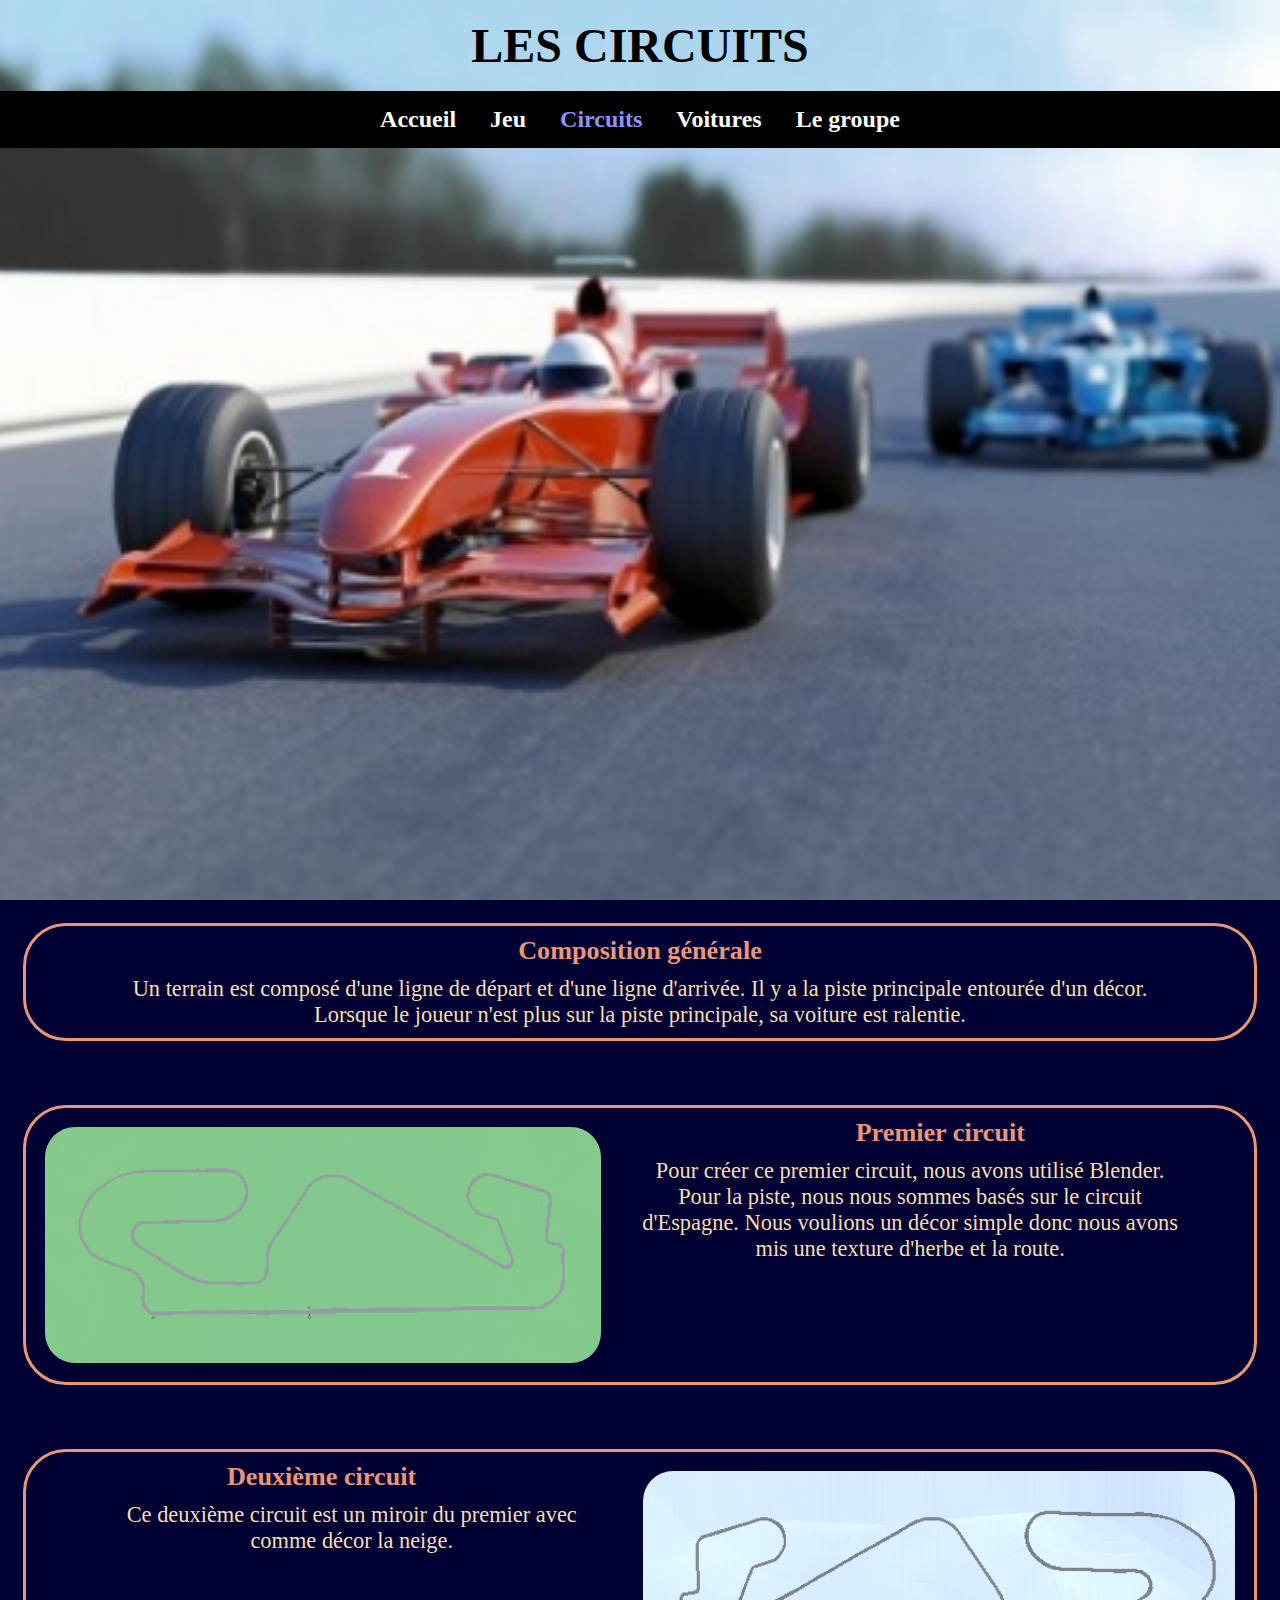
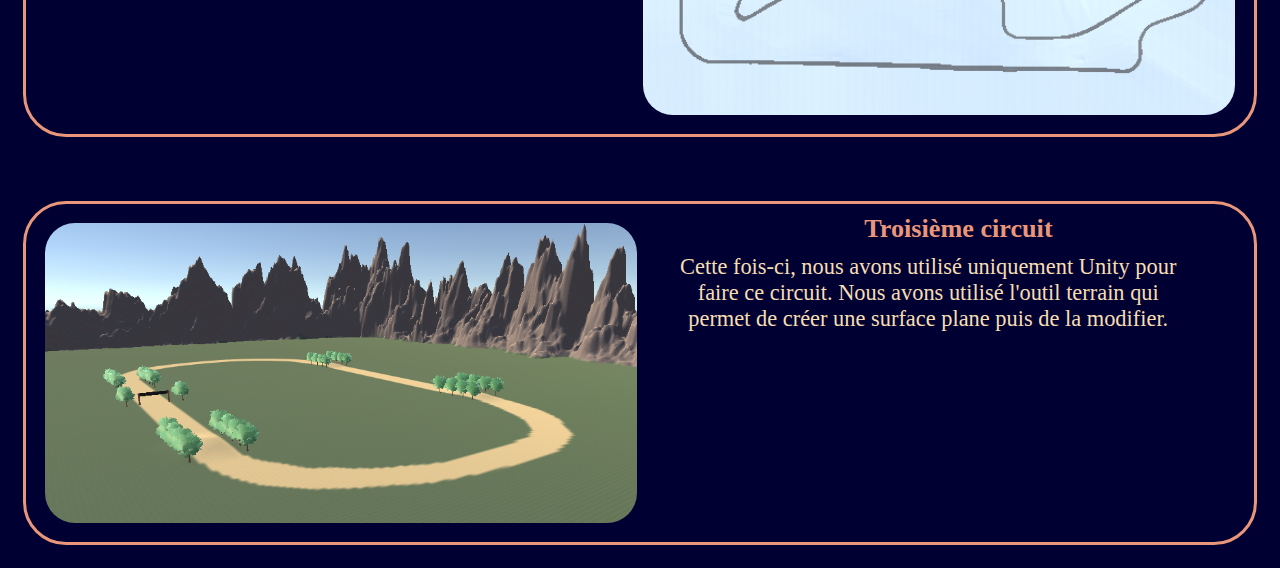
==== circuits.html @ f03df991 "soutenance 2" ====
<!DOCTYPE html>
<html lang="fr">
  <head>
    <title>Les circuits</title>
    <meta charset="utf-8" />
    <link rel="stylesheet" href="style.css" />
  </head>

  <body>
    <header>
      <h1 class="titre">LES CIRCUITS</h1>
      <div id = "navbar">
        <a class="navig" href="index.html">Accueil</a>
        <a class="navig" href="lejeu.html">Jeu</a>
        <a class="navig" id="actuel" href="circuits.html">Circuits</a>
        <a class="navig" href="voitures.html">Voitures</a>
        <a class="navig" href="groupe.html">Le groupe</a>
      </div>
    </header>

    <div class="block">
      <h3>Composition générale</h3>
      <p>
        Un terrain est composé d'une ligne de départ et d'une ligne
        d'arrivée. Il y a la piste principale entourée d'un décor. Lorsque
        le joueur n'est plus sur la piste principale, sa voiture est
        ralentie.
      </p>
    </div>

    <br/>

    <div class="block">
      <img class="image_left" id="map1" src="images/map/map1.PNG">
      <h3>Premier circuit</h3>
      <p>
        Pour créer ce premier circuit, nous avons utilisé Blender. Pour la
        piste, nous nous sommes basés sur le circuit d'Espagne. Nous voulions un
        décor simple donc nous avons mis une texture d'herbe et la route.
      </p>
    </div>

    <br/>

    <div class="block">
      <img class="image_right" id="map2" src="images/map/map2.PNG">
      <h3>Deuxième circuit</h3>
      <p>
        Ce deuxième circuit est un miroir du premier avec comme décor la neige.
      </p>
    </div>

    <br/>

    <div class="block">
      <img class="image_left" id="map3" src="images/map/map3.PNG">
      <h3>Troisième circuit</h3>
      <p>
        Cette fois-ci, nous avons utilisé uniquement Unity pour faire ce
        circuit. Nous avons utilisé l'outil terrain qui permet de créer une
        surface plane puis de la modifier.
      </p>
    </div>

  </body>
  <script src="script.js"></script>
</html>
---- style.css ----
body{
  font-family: "Verdana";
  margin:0;
  padding:0;
  width: 100%;
  background-color: rgb(0,0,50);
  background-size: cover;
}

header{
  width:100%;
  height: 100vh; /*vh = hauteur d'écran */
  background: url("images/background/backHeader.jpg") no-repeat 50% 50%;
  background-size: cover;
  text-align: center;
}

#navbar {
  overflow: hidden;
  padding: 0;
  margin: 0;
  width:100%;
  background-color: black;
}

#navbar a {
  text-align: center;
  padding: 15px;
  display: inline-block;
}

#navbar >.navig{
  text-decoration: none;
  color: white;
  font-size: 150%;
  font-weight: bold;
}


#navbar >.navig:hover{
  text-decoration: none;
  font-weight:bold;
  /* color: rgb(177,214,240); */
  color: rgb(145,145,255);
}

#navbar >#actuel{
  /* color: rgb(177,214,240); */
  color: rgb(145,145,255);
}


.content {
  padding: 16px;
}

.sticky {
  position: fixed;
  top: 0;
  width: 100%;
}

.sticky + .content {
  padding-top: 60px;
}

h1{
  font-weight: bold;
  margin: 0;
  text-align: center;
  padding: 2vh;
}

.titre{
  font-size: 300%;
}

.categorie{
  color: rgb(145,145,255);
  font-size: 250%;
}

.block{
  display:flow-root;
  margin: 4vh;
  outline-offset: 10px;
  border-radius: 30px;
  text-align: center;
  font-size: 1.4rem;
  outline: solid darkSalmon;
}

#felix{
  outline: solid  gold;
}

h2{
  margin-left: auto;
  margin-right: auto;
  font-weight: bold;
  text-align: center;
  color: darkSalmon;
}

h3{
  margin-left: auto;
  margin-right: auto;
  margin-top: 0px;
  margin-bottom: 10px;
  font-weight: bold;
  text-align: center;
  color: darkSalmon;
}

p{
  margin: auto;
  width:90%;
  color: wheat;
  text-align: center;
}

.lien{
  text-decoration: none;
  color: darkSalmon;
}

.lien:hover{
  text-decoration: none;
  font-weight:bold;
}


.image_left{
  float: left;
  margin: 1vh;
  margin-right: 4vh;
  border-radius: 30px;

}

.image_right{
  float: right;
  margin: 1vh;
  margin-left: 4vh;
  border-radius: 30px;
}

#car1{
  width:25%;
}
#car2{
  width:30%;
}
#photoID{
  width:25%;
}
#map1{
  width:46%;
}
#map2{
  width:49%;
}
#map3{
  width:49%;
}
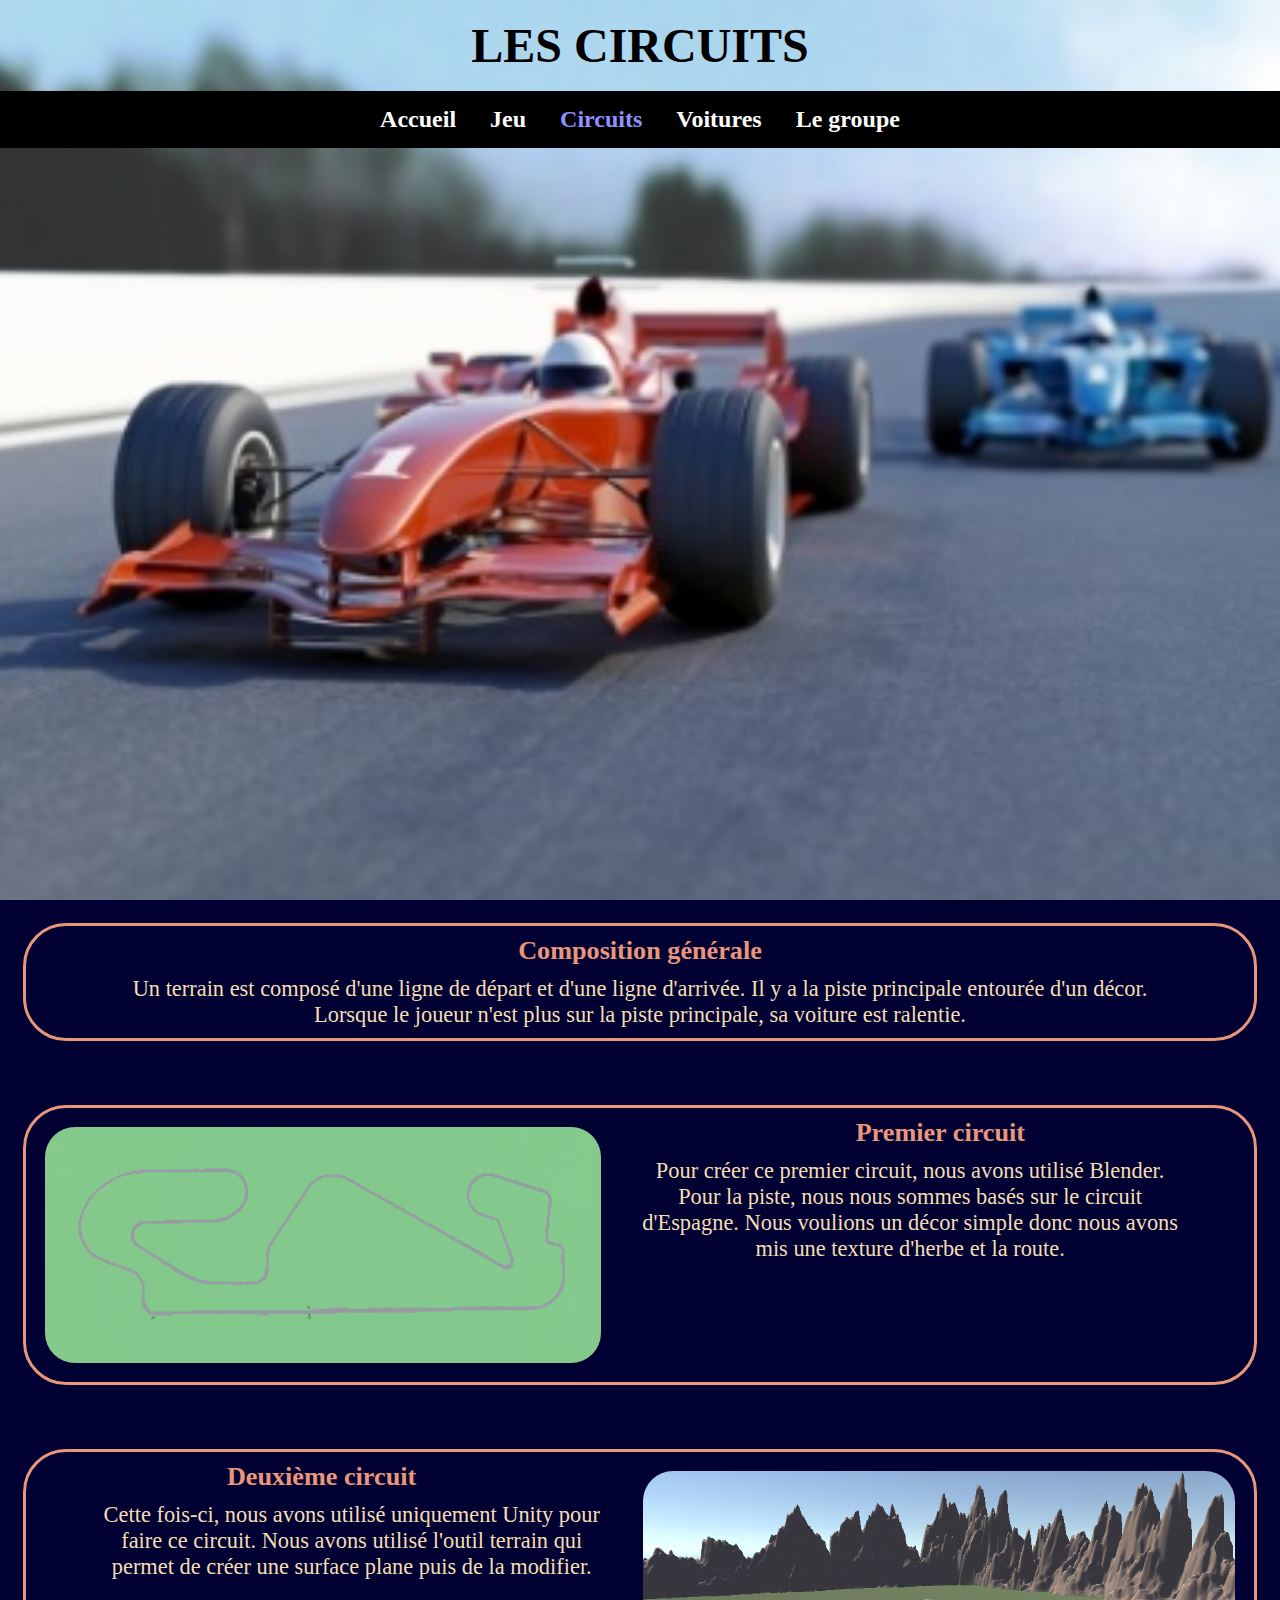
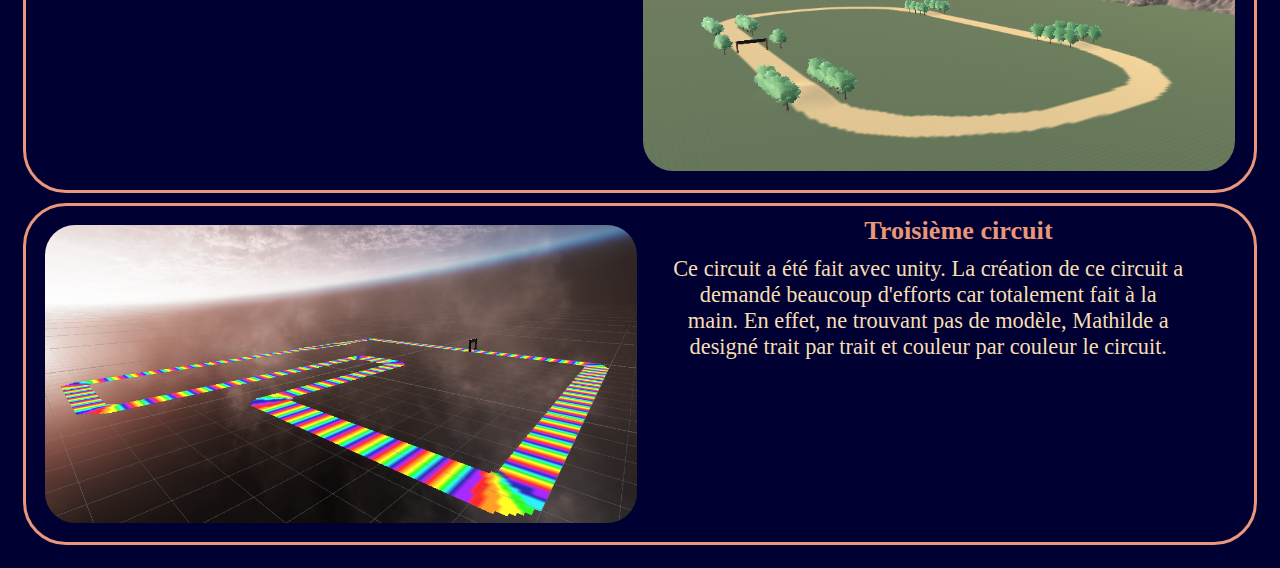
==== commit a225ab50: "add some more details for road and car AND add flash and map3" ====
--- a/circuits.html
+++ b/circuits.html
@@ -40,21 +40,12 @@
       </p>
     </div>
 
-    <br/>
-
-    <div class="block">
-      <img class="image_right" id="map2" src="images/map/map2.PNG">
-      <h3>Deuxième circuit</h3>
-      <p>
-        Ce deuxième circuit est un miroir du premier avec comme décor la neige.
-      </p>
-    </div>
 
     <br/>
 
     <div class="block">
-      <img class="image_left" id="map3" src="images/map/map3.PNG">
-      <h3>Troisième circuit</h3>
+      <img class="image_right" id="map2" src="images/map/map3.PNG">
+      <h3>Deuxième circuit</h3>
       <p>
         Cette fois-ci, nous avons utilisé uniquement Unity pour faire ce
         circuit. Nous avons utilisé l'outil terrain qui permet de créer une
@@ -62,6 +53,17 @@
       </p>
     </div>
 
+    <div class = "block">
+      <img class = "image_left" id = "map3" src = "images/map/map4.png">
+      <h3>Troisième circuit</h3>
+      <p>
+        Ce circuit a été fait avec unity. La création de ce circuit a demandé
+        beaucoup d'efforts car totalement fait à la main. En effet, ne trouvant
+        pas de modèle, Mathilde a designé trait par trait et couleur par couleur
+        le circuit.
+      </p>
+    </div>
+    
   </body>
   <script src="script.js"></script>
 </html>
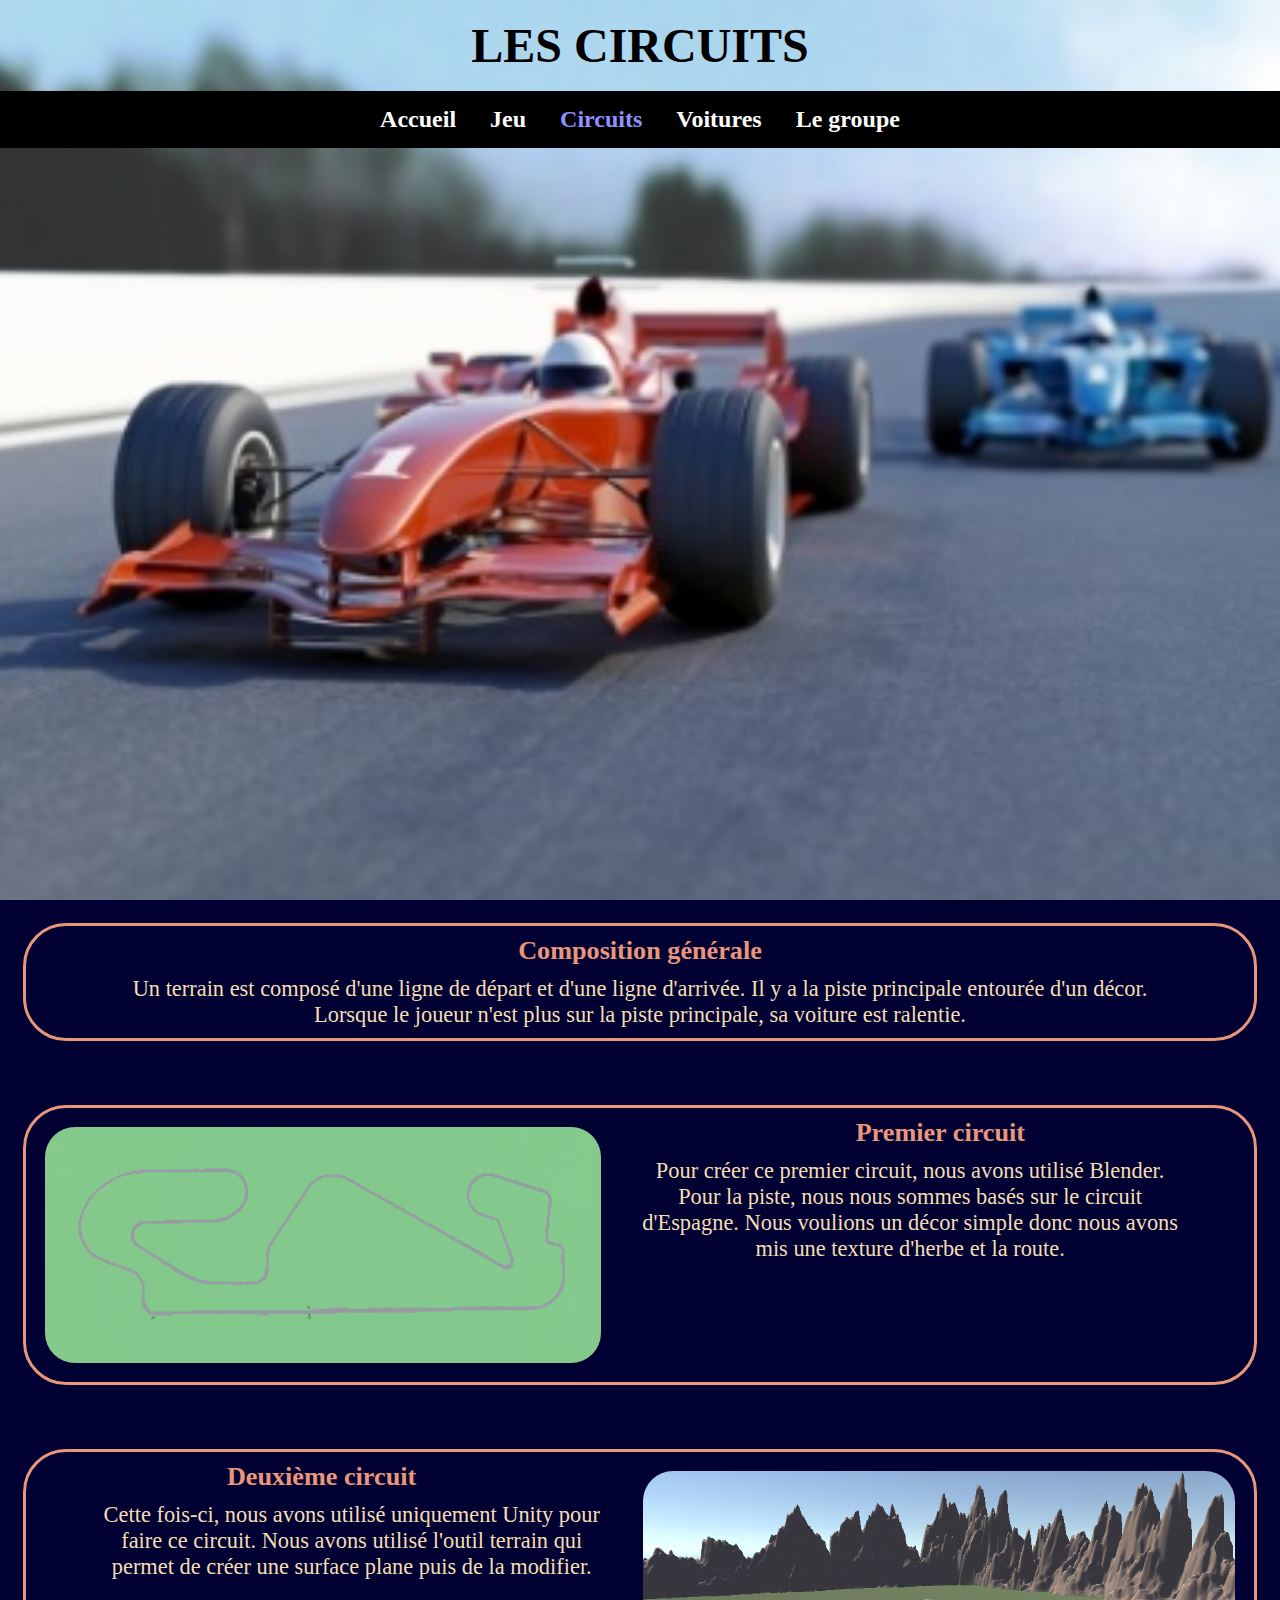
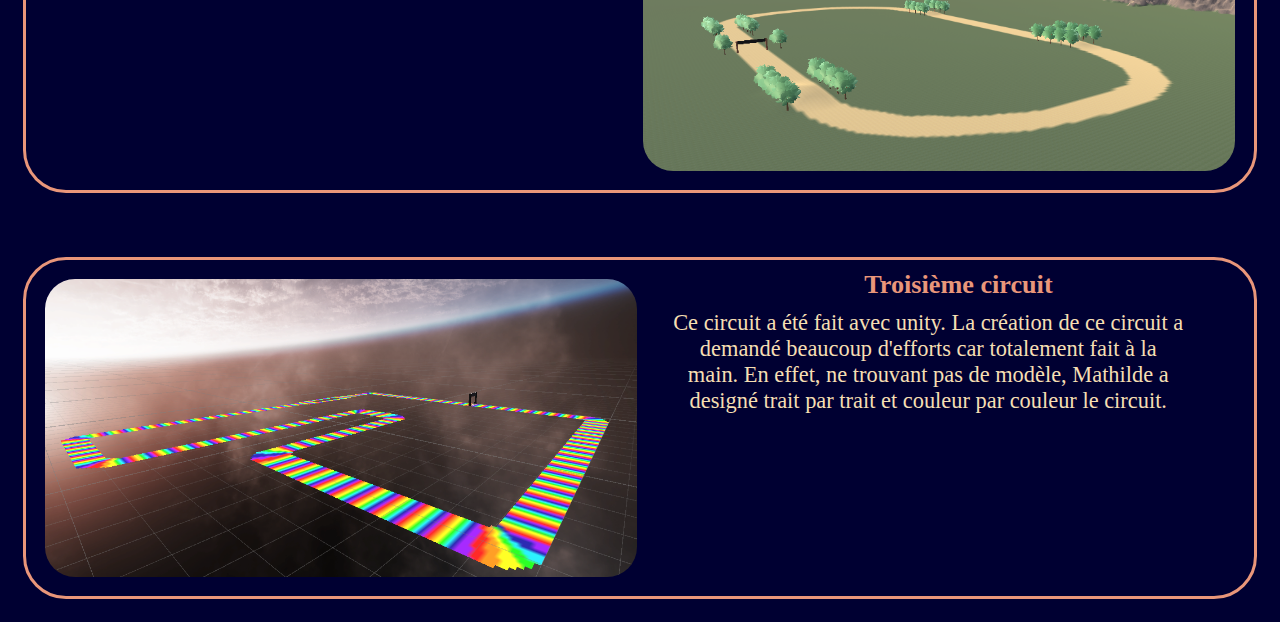
==== commit d2f3e951: "modifs site" ====
--- a/circuits.html
+++ b/circuits.html
@@ -53,6 +53,8 @@
       </p>
     </div>
 
+    <br/>
+
     <div class = "block">
       <img class = "image_left" id = "map3" src = "images/map/map4.png">
       <h3>Troisième circuit</h3>
@@ -63,7 +65,7 @@
         le circuit.
       </p>
     </div>
-    
+
   </body>
   <script src="script.js"></script>
 </html>
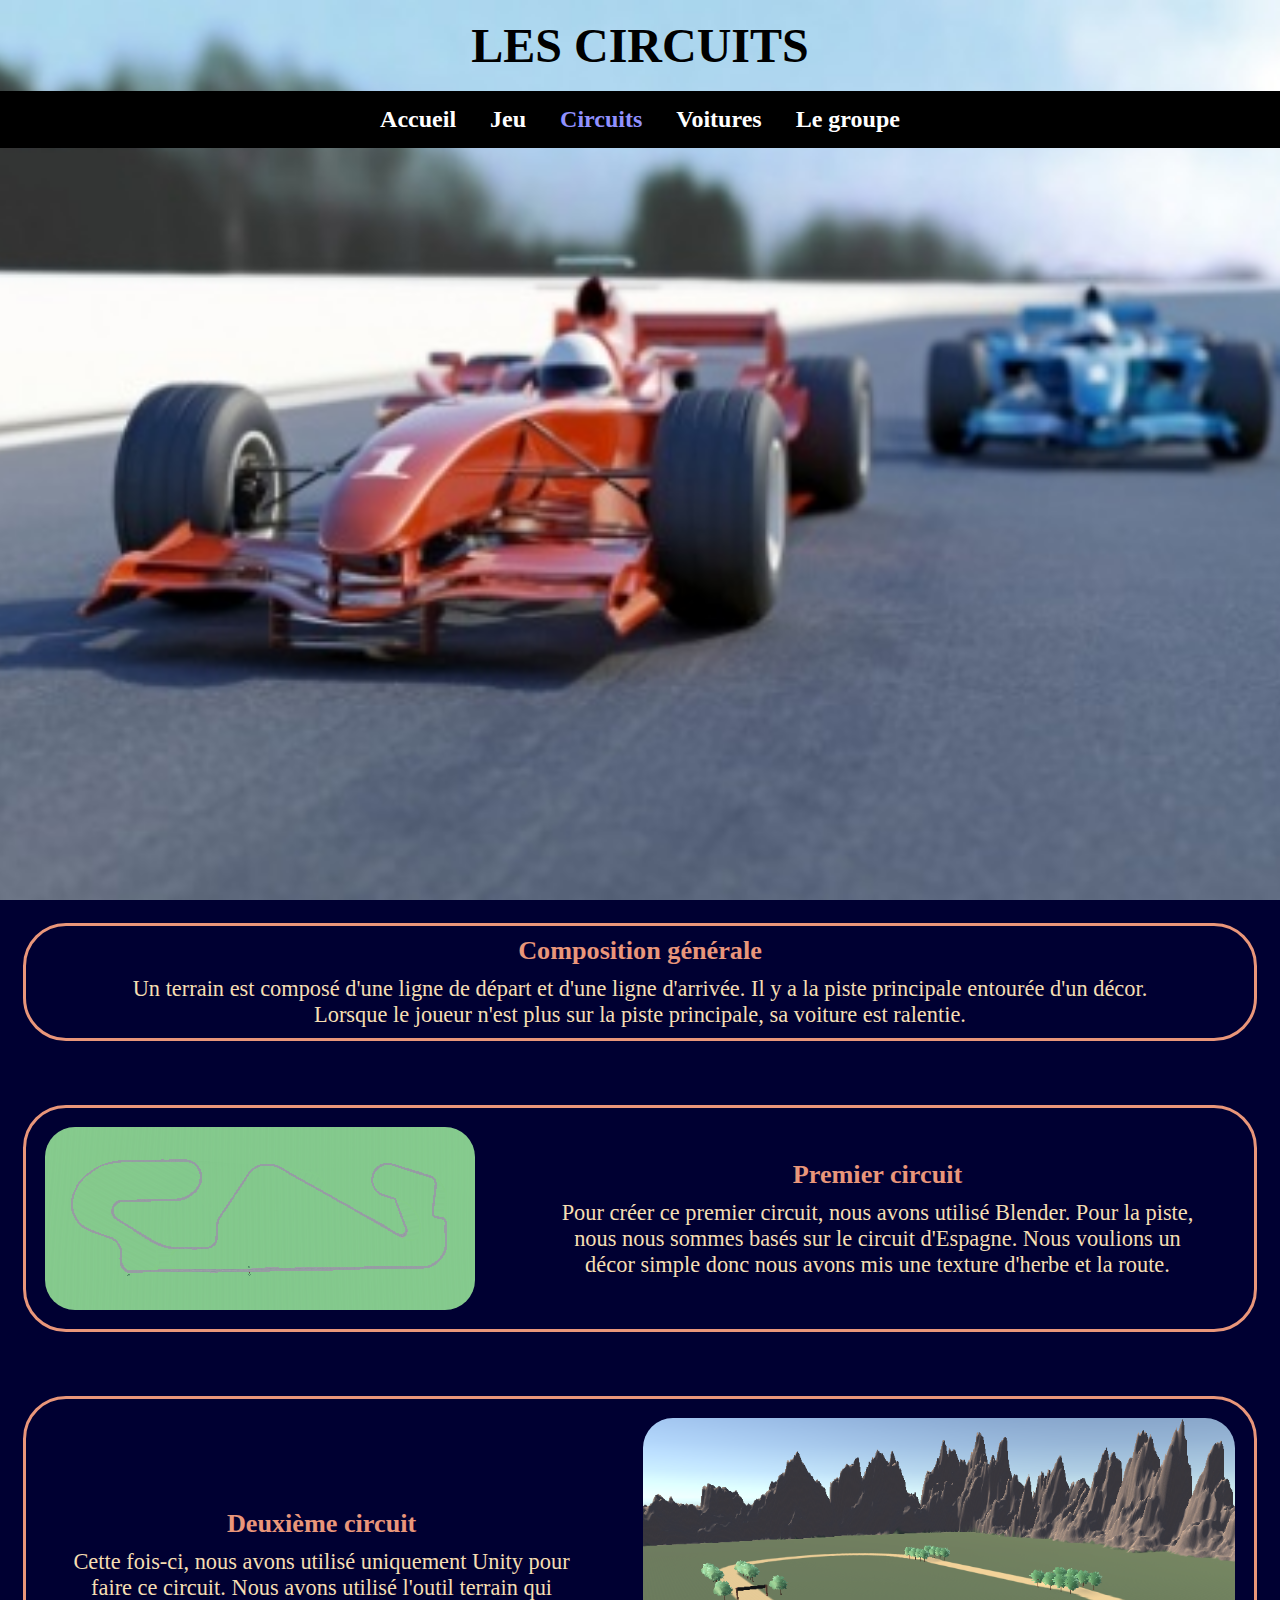
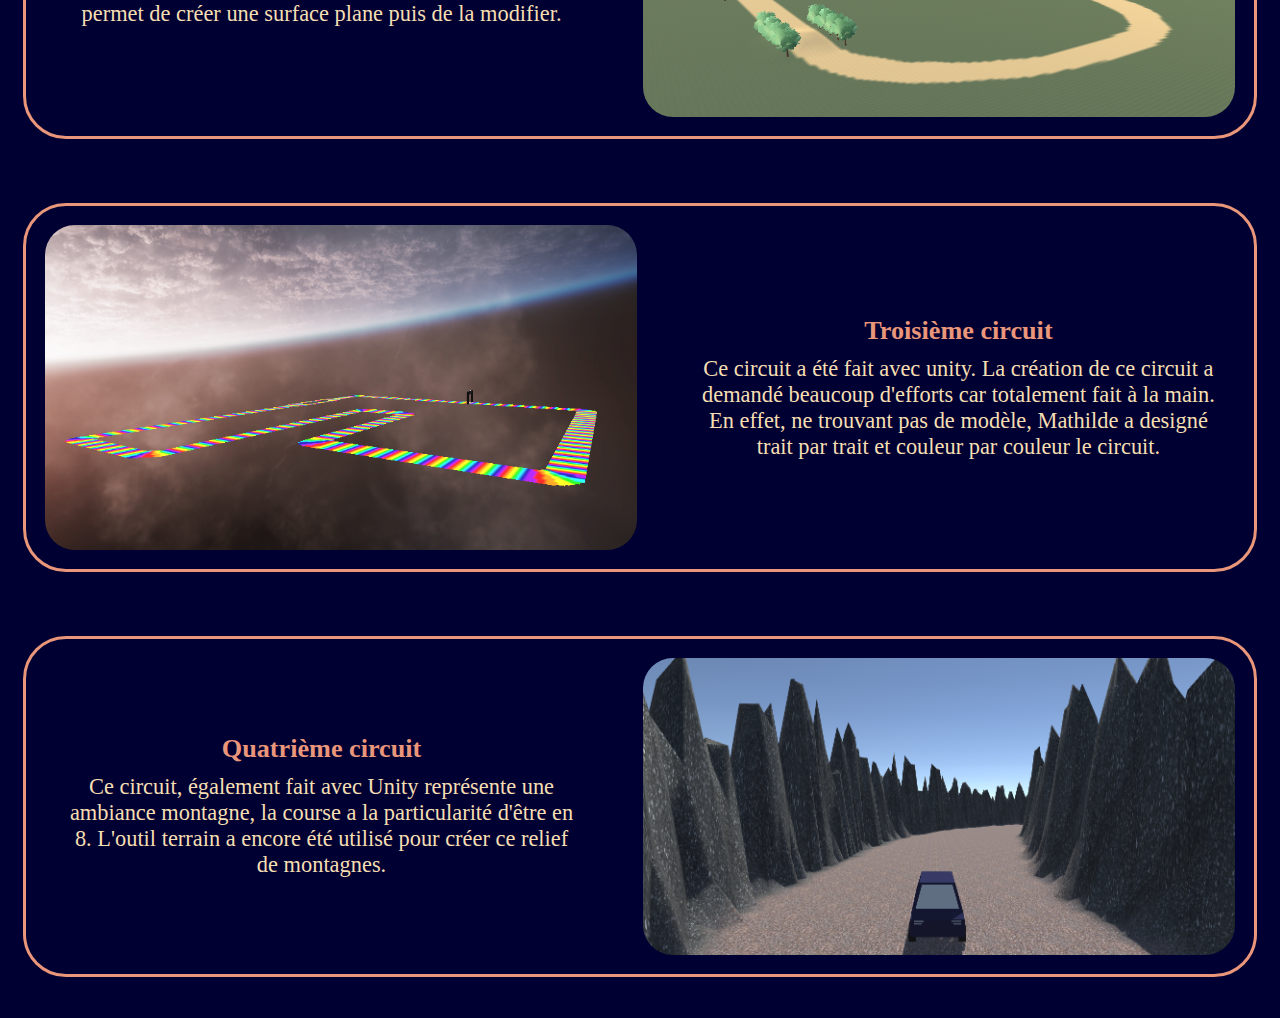
==== commit 820ff266: "a lot of changes" ====
--- a/circuits.html
+++ b/circuits.html
@@ -19,52 +19,76 @@
     </header>
 
     <div class="block">
-      <h3>Composition générale</h3>
-      <p>
-        Un terrain est composé d'une ligne de départ et d'une ligne
-        d'arrivée. Il y a la piste principale entourée d'un décor. Lorsque
-        le joueur n'est plus sur la piste principale, sa voiture est
-        ralentie.
-      </p>
+      <div class="text">
+        <h3>Composition générale</h3>
+        <p>
+          Un terrain est composé d'une ligne de départ et d'une ligne
+          d'arrivée. Il y a la piste principale entourée d'un décor. Lorsque
+          le joueur n'est plus sur la piste principale, sa voiture est
+          ralentie.
+        </p>
+      </div>
     </div>
 
     <br/>
 
     <div class="block">
       <img class="image_left" id="map1" src="images/map/map1.PNG">
-      <h3>Premier circuit</h3>
-      <p>
-        Pour créer ce premier circuit, nous avons utilisé Blender. Pour la
-        piste, nous nous sommes basés sur le circuit d'Espagne. Nous voulions un
-        décor simple donc nous avons mis une texture d'herbe et la route.
-      </p>
+      <div class="text">
+        <h3>Premier circuit</h3>
+        <p>
+          Pour créer ce premier circuit, nous avons utilisé Blender. Pour la
+          piste, nous nous sommes basés sur le circuit d'Espagne. Nous voulions un
+          décor simple donc nous avons mis une texture d'herbe et la route.
+        </p>
+      </div>
     </div>
 
 
     <br/>
 
     <div class="block">
+      <div class ="text">
+        <h3>Deuxième circuit</h3>
+        <p>
+          Cette fois-ci, nous avons utilisé uniquement Unity pour faire ce
+          circuit. Nous avons utilisé l'outil terrain qui permet de créer une
+          surface plane puis de la modifier.
+        </p>
+      </div>
       <img class="image_right" id="map2" src="images/map/map3.PNG">
-      <h3>Deuxième circuit</h3>
-      <p>
-        Cette fois-ci, nous avons utilisé uniquement Unity pour faire ce
-        circuit. Nous avons utilisé l'outil terrain qui permet de créer une
-        surface plane puis de la modifier.
-      </p>
     </div>
 
     <br/>
 
     <div class = "block">
-      <img class = "image_left" id = "map3" src = "images/map/map4.png">
-      <h3>Troisième circuit</h3>
-      <p>
-        Ce circuit a été fait avec unity. La création de ce circuit a demandé
-        beaucoup d'efforts car totalement fait à la main. En effet, ne trouvant
-        pas de modèle, Mathilde a designé trait par trait et couleur par couleur
-        le circuit.
-      </p>
+      <img class = "image_left" id = "map3" src = "images/map/map.png">
+      <div class="text">
+        <h3>Troisième circuit</h3>
+        <p>
+          Ce circuit a été fait avec unity. La création de ce circuit a demandé
+          beaucoup d'efforts car totalement fait à la main. En effet, ne trouvant
+          pas de modèle, Mathilde a designé trait par trait et couleur par couleur
+          le circuit.
+        </p>
+      </div>
     </div>
+
+    <br/>
+
+    <div class = "block">
+      <div class="text">
+        <h3>Quatrième circuit</h3>
+        <p>
+          Ce circuit, également fait avec Unity représente une ambiance montagne,
+          la course a la particularité d'être en 8. L'outil terrain a encore été
+          utilisé pour créer ce relief de montagnes.
+        </p>
+      </div>
+      <img class = "image_right" id = "map4" src="images/map/map5.png">
+    </div>
+
+    <br/>
 
   </body>
   <script src="script.js"></script>
--- a/style.css
+++ b/style.css
@@ -81,13 +81,22 @@
 }
 
 .block{
-  display:flow-root;
+  display:flex;
   margin: 4vh;
   outline-offset: 10px;
+  justify-content: center;
   border-radius: 30px;
-  text-align: center;
+  align-content: center;
   font-size: 1.4rem;
   outline: solid darkSalmon;
+}
+
+.text{
+  display: flex;
+  flex-direction: column;
+  align-content: center;
+  justify-content: center;
+  text-align: center;
 }
 
 #felix{
@@ -114,6 +123,8 @@
 
 p{
   margin: auto;
+  margin-top: 0px;
+  margin-bottom: 0px;
   width:90%;
   color: wheat;
   text-align: center;
@@ -129,6 +140,9 @@
   font-weight:bold;
 }
 
+img{
+  height: 100%;
+}
 
 .image_left{
   float: left;
@@ -151,6 +165,10 @@
 #car2{
   width:30%;
 }
+
+#car3{
+  width:25%;
+}
 #photoID{
   width:25%;
 }
@@ -163,3 +181,7 @@
 #map3{
   width:49%;
 }
+
+#map4{
+  width:49%;
+}
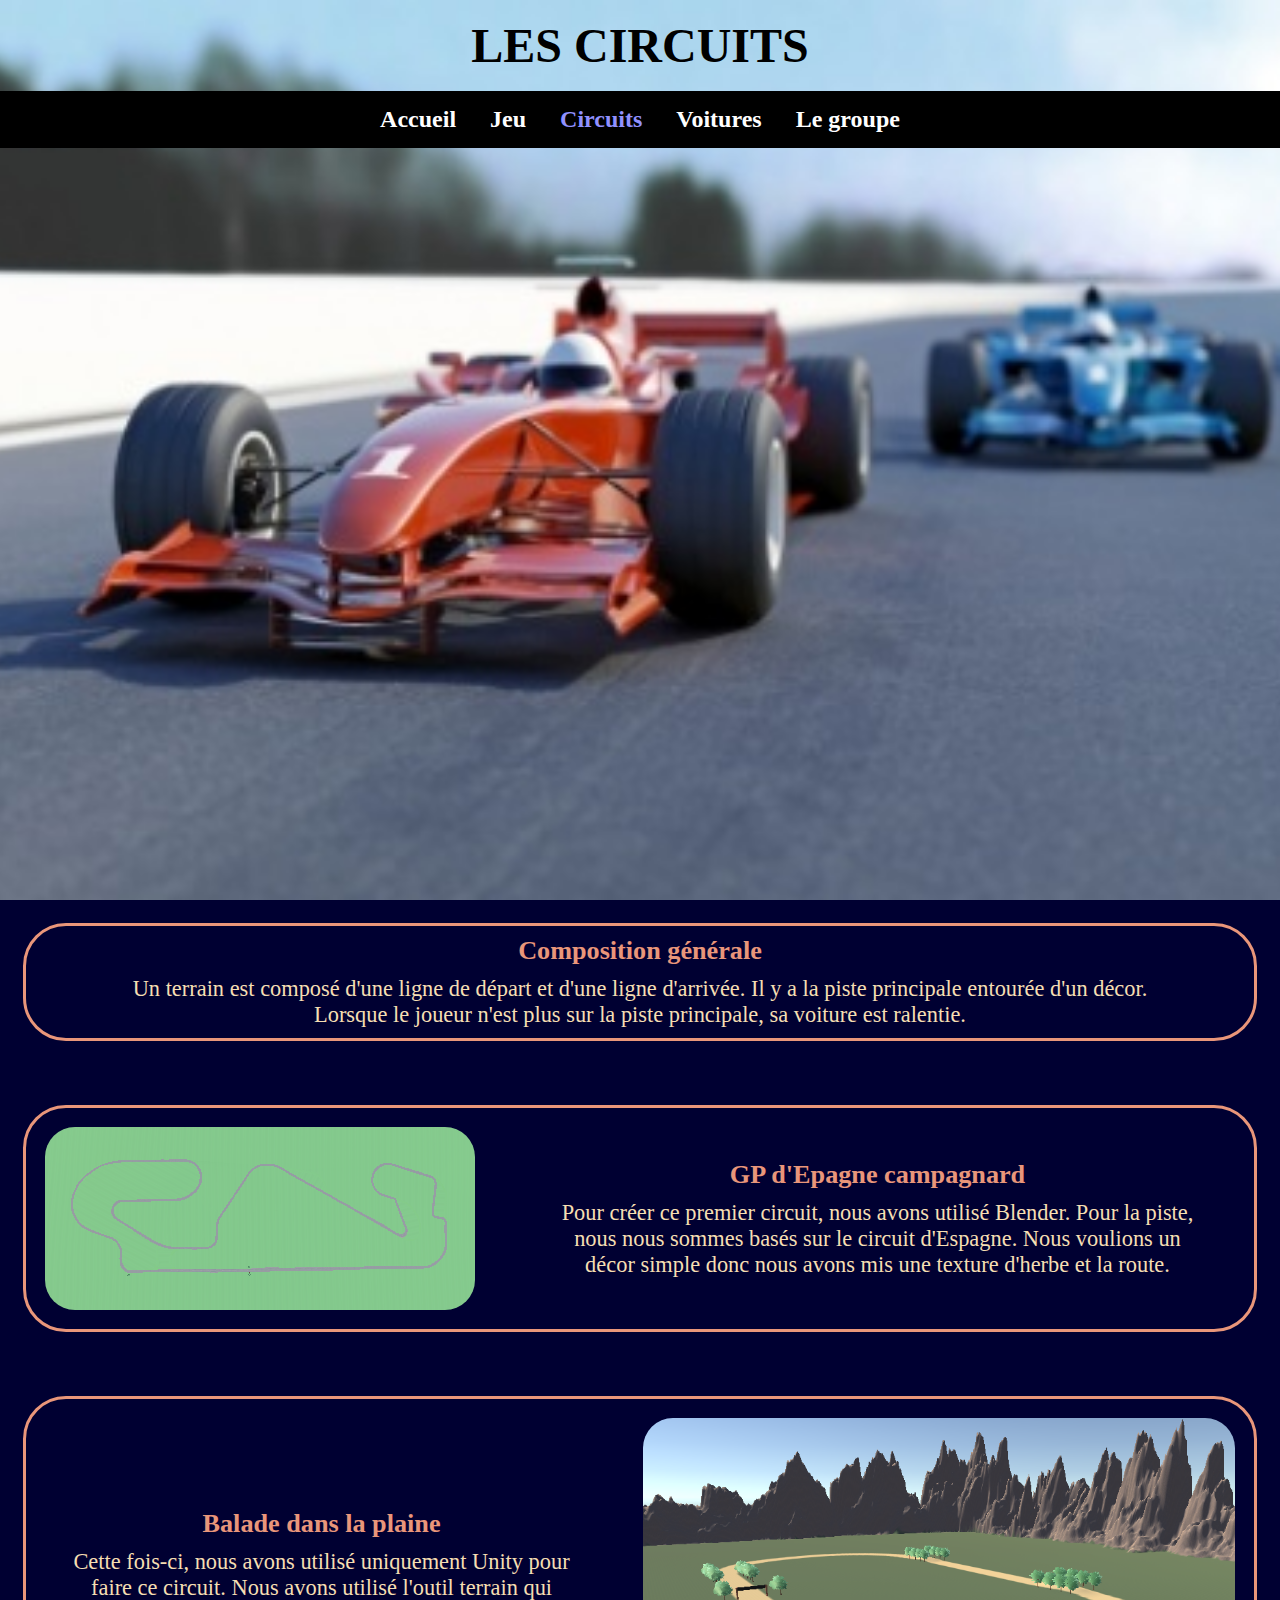
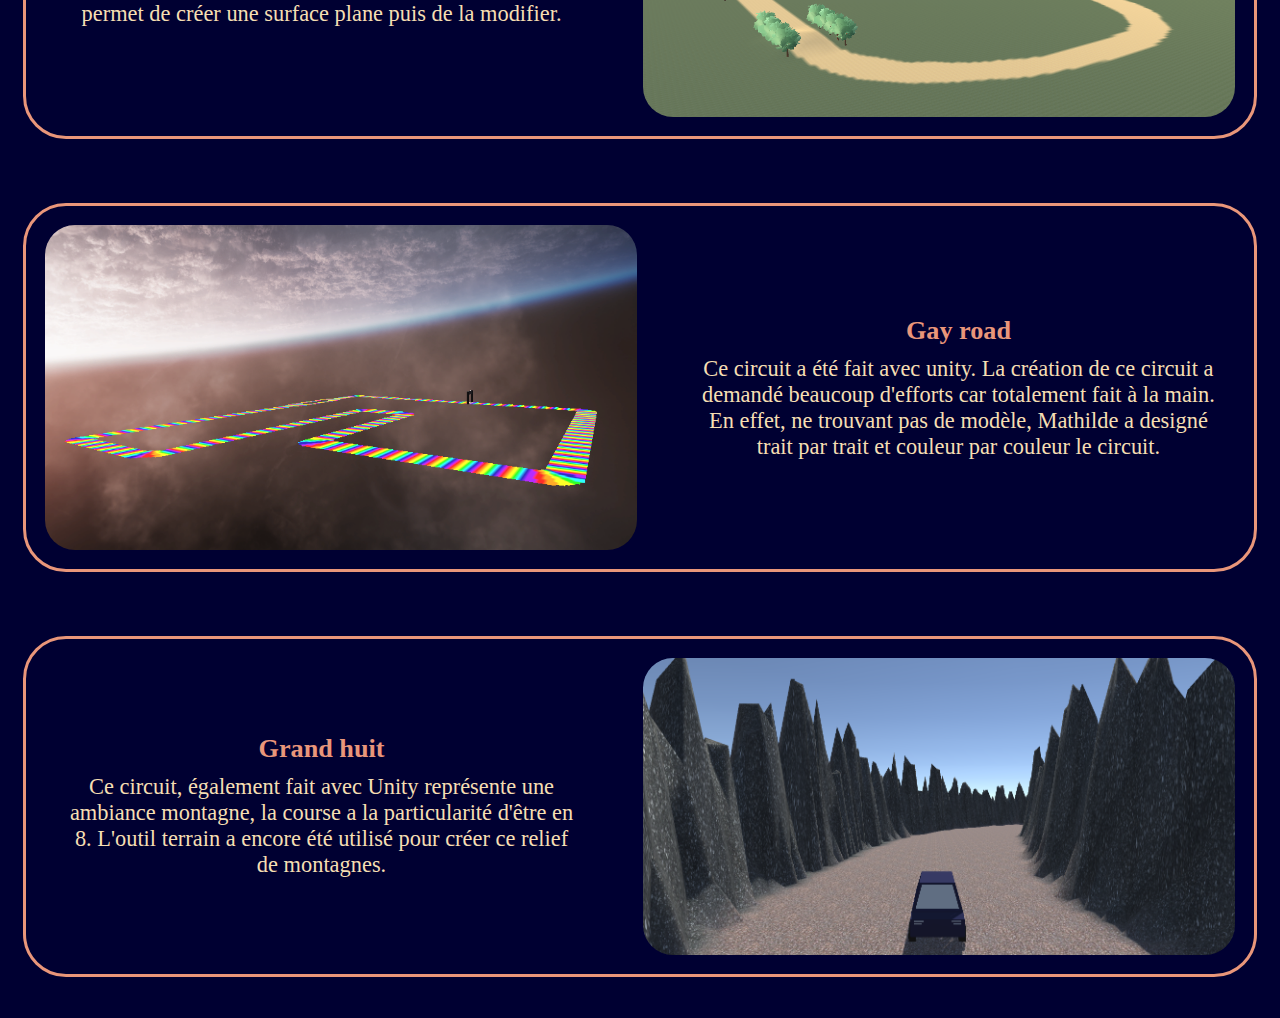
==== commit 55cd8799: "nom des circuits" ====
--- a/circuits.html
+++ b/circuits.html
@@ -35,7 +35,7 @@
     <div class="block">
       <img class="image_left" id="map1" src="images/map/map1.PNG">
       <div class="text">
-        <h3>Premier circuit</h3>
+        <h3>GP d'Epagne campagnard</h3>
         <p>
           Pour créer ce premier circuit, nous avons utilisé Blender. Pour la
           piste, nous nous sommes basés sur le circuit d'Espagne. Nous voulions un
@@ -49,7 +49,7 @@
 
     <div class="block">
       <div class ="text">
-        <h3>Deuxième circuit</h3>
+        <h3>Balade dans la plaine</h3>
         <p>
           Cette fois-ci, nous avons utilisé uniquement Unity pour faire ce
           circuit. Nous avons utilisé l'outil terrain qui permet de créer une
@@ -64,7 +64,7 @@
     <div class = "block">
       <img class = "image_left" id = "map3" src = "images/map/map.png">
       <div class="text">
-        <h3>Troisième circuit</h3>
+        <h3>Gay road</h3>
         <p>
           Ce circuit a été fait avec unity. La création de ce circuit a demandé
           beaucoup d'efforts car totalement fait à la main. En effet, ne trouvant
@@ -78,7 +78,7 @@
 
     <div class = "block">
       <div class="text">
-        <h3>Quatrième circuit</h3>
+        <h3>Grand huit</h3>
         <p>
           Ce circuit, également fait avec Unity représente une ambiance montagne,
           la course a la particularité d'être en 8. L'outil terrain a encore été
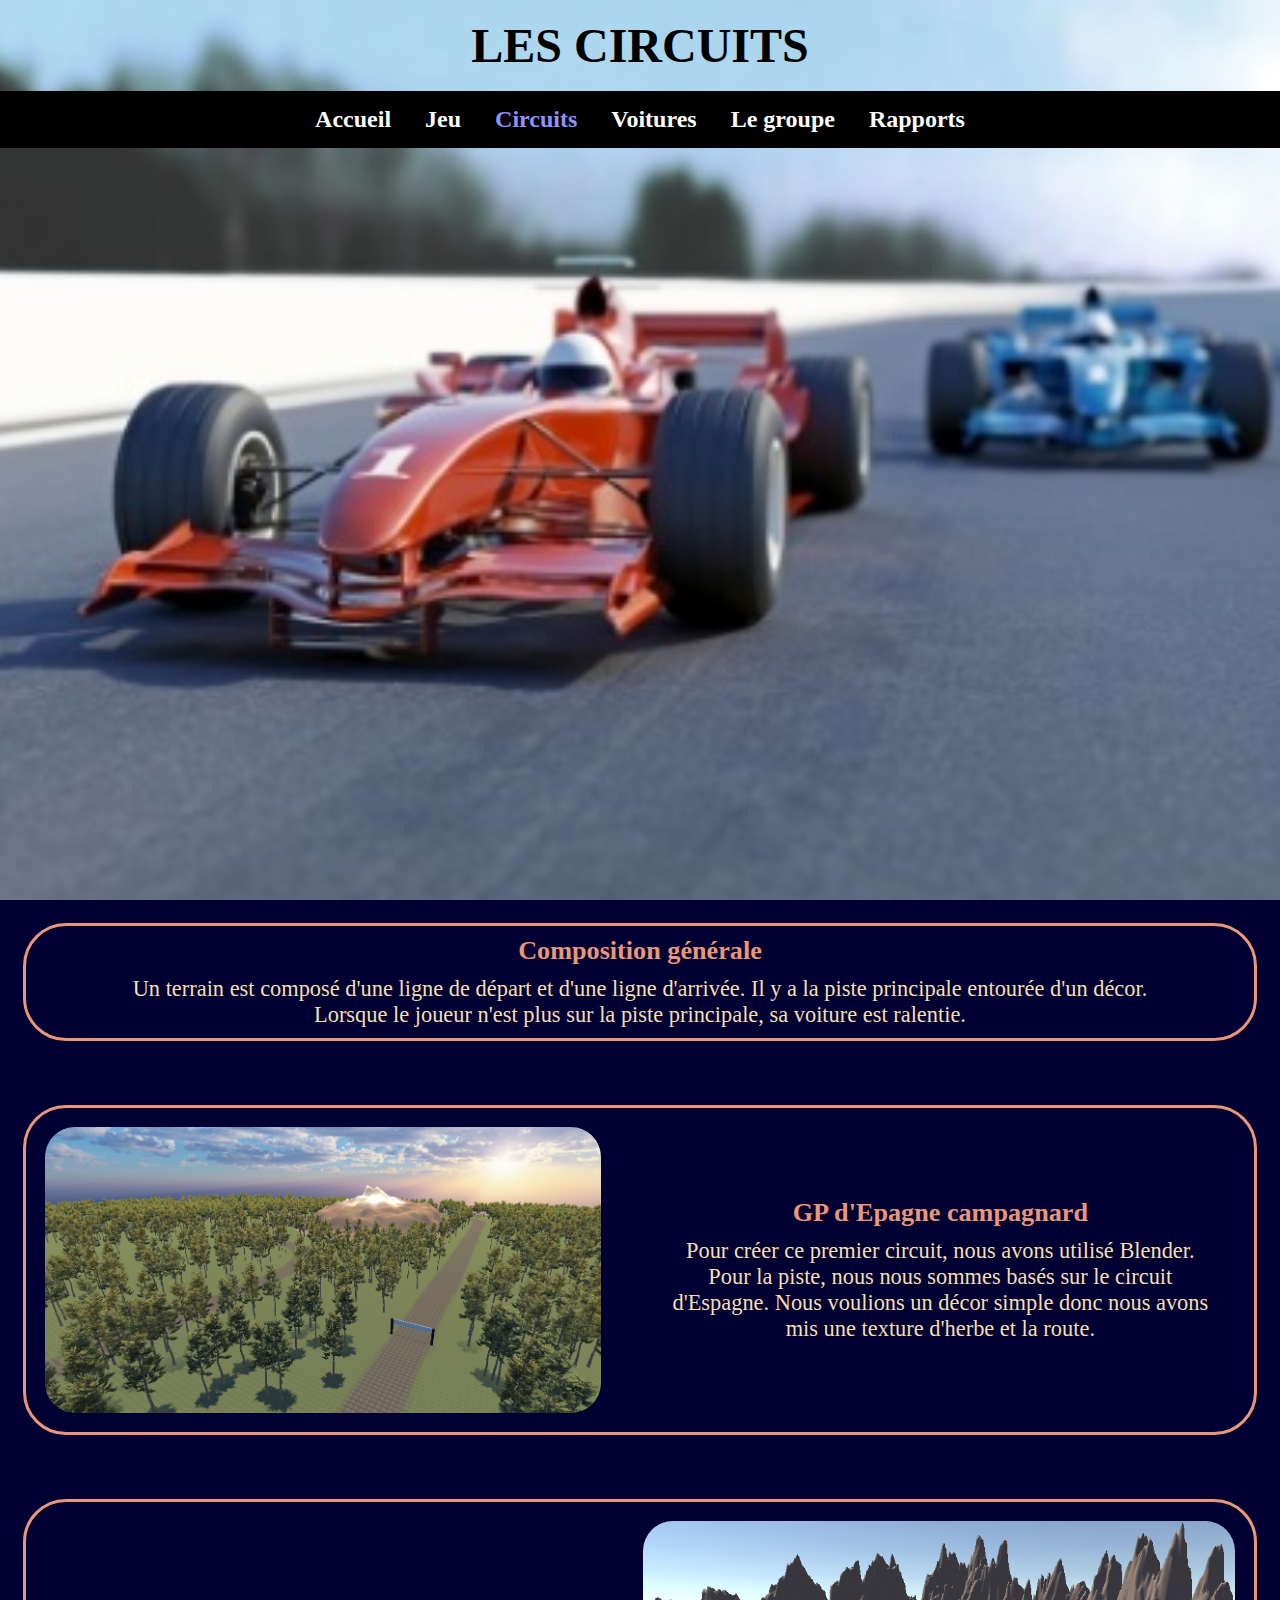
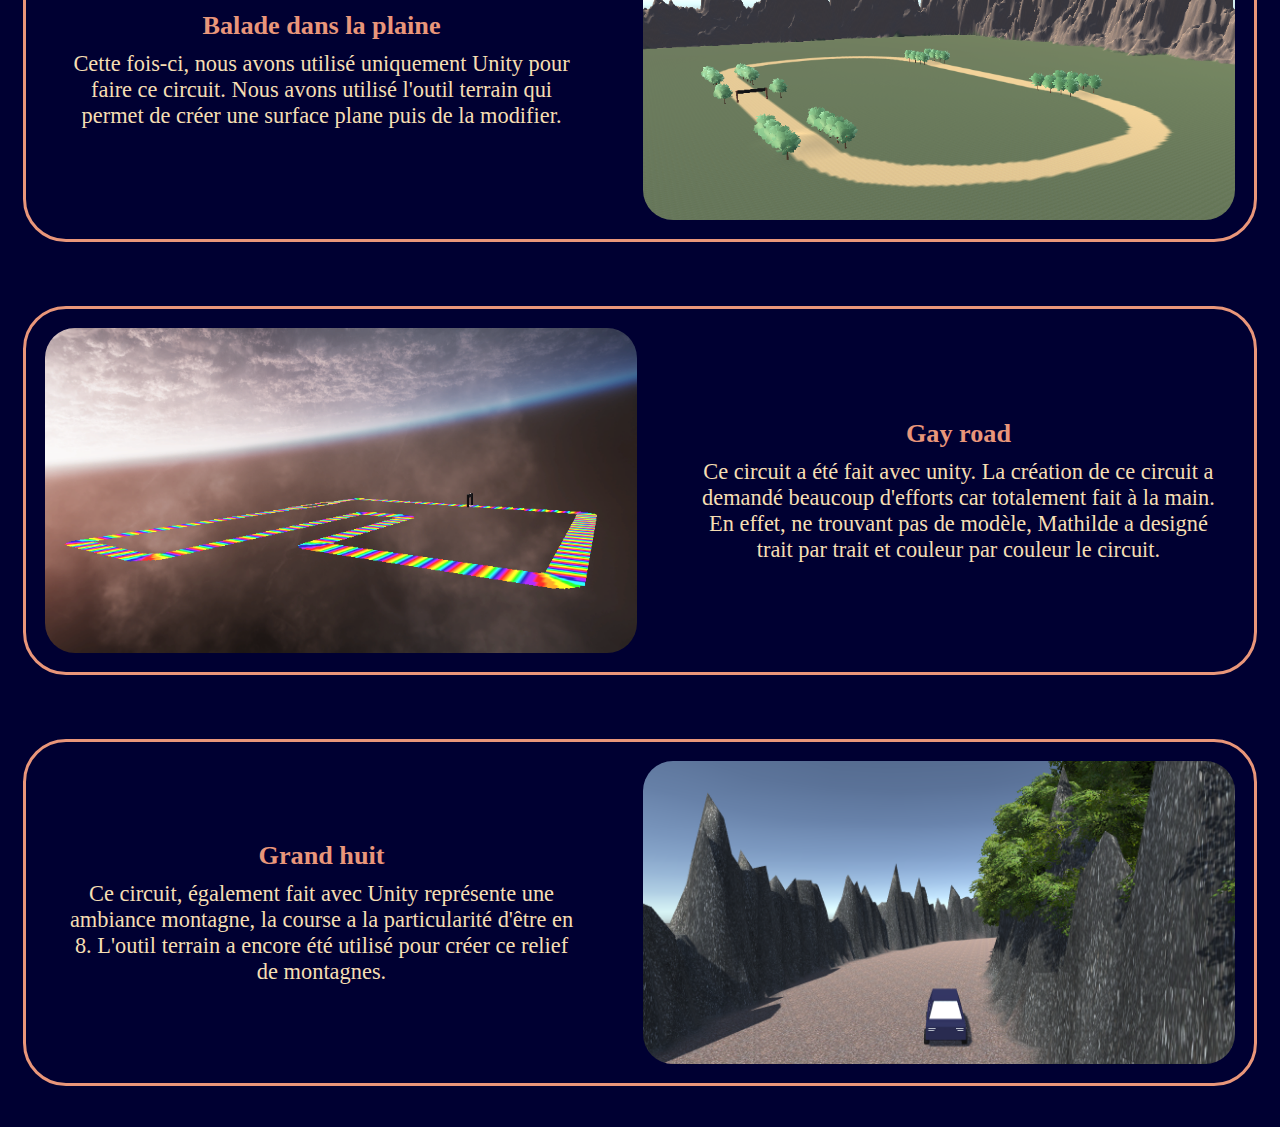
==== commit b4ae430d: "ajout de l'onglet rapport au site" ====
--- a/circuits.html
+++ b/circuits.html
@@ -15,6 +15,7 @@
         <a class="navig" id="actuel" href="circuits.html">Circuits</a>
         <a class="navig" href="voitures.html">Voitures</a>
         <a class="navig" href="groupe.html">Le groupe</a>
+        <a class="navig" href="rapports.html">Rapports</a>
       </div>
     </header>
 
--- a/style.css
+++ b/style.css
@@ -163,11 +163,15 @@
   width:25%;
 }
 #car2{
-  width:30%;
+  width:28%;
 }
 
 #car3{
   width:25%;
+}
+
+#car4{
+  width:28%;
 }
 #photoID{
   width:25%;
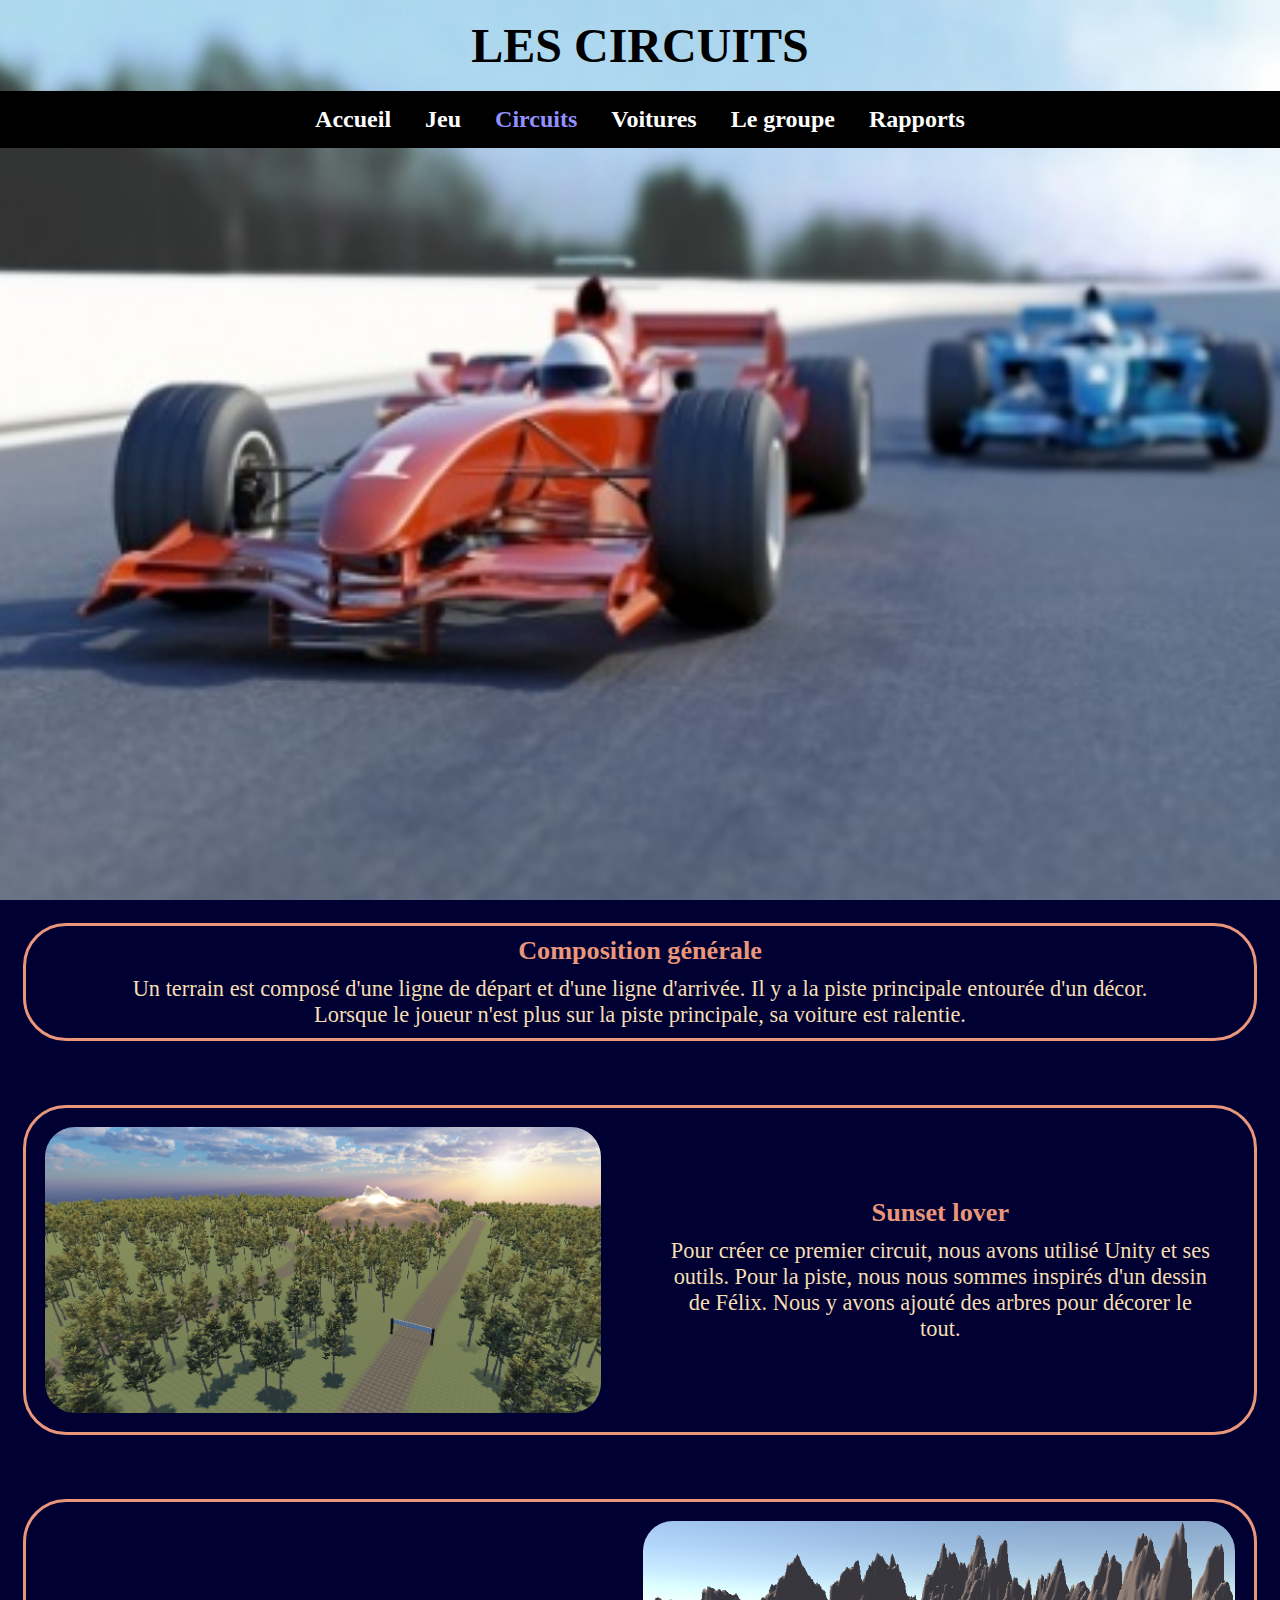
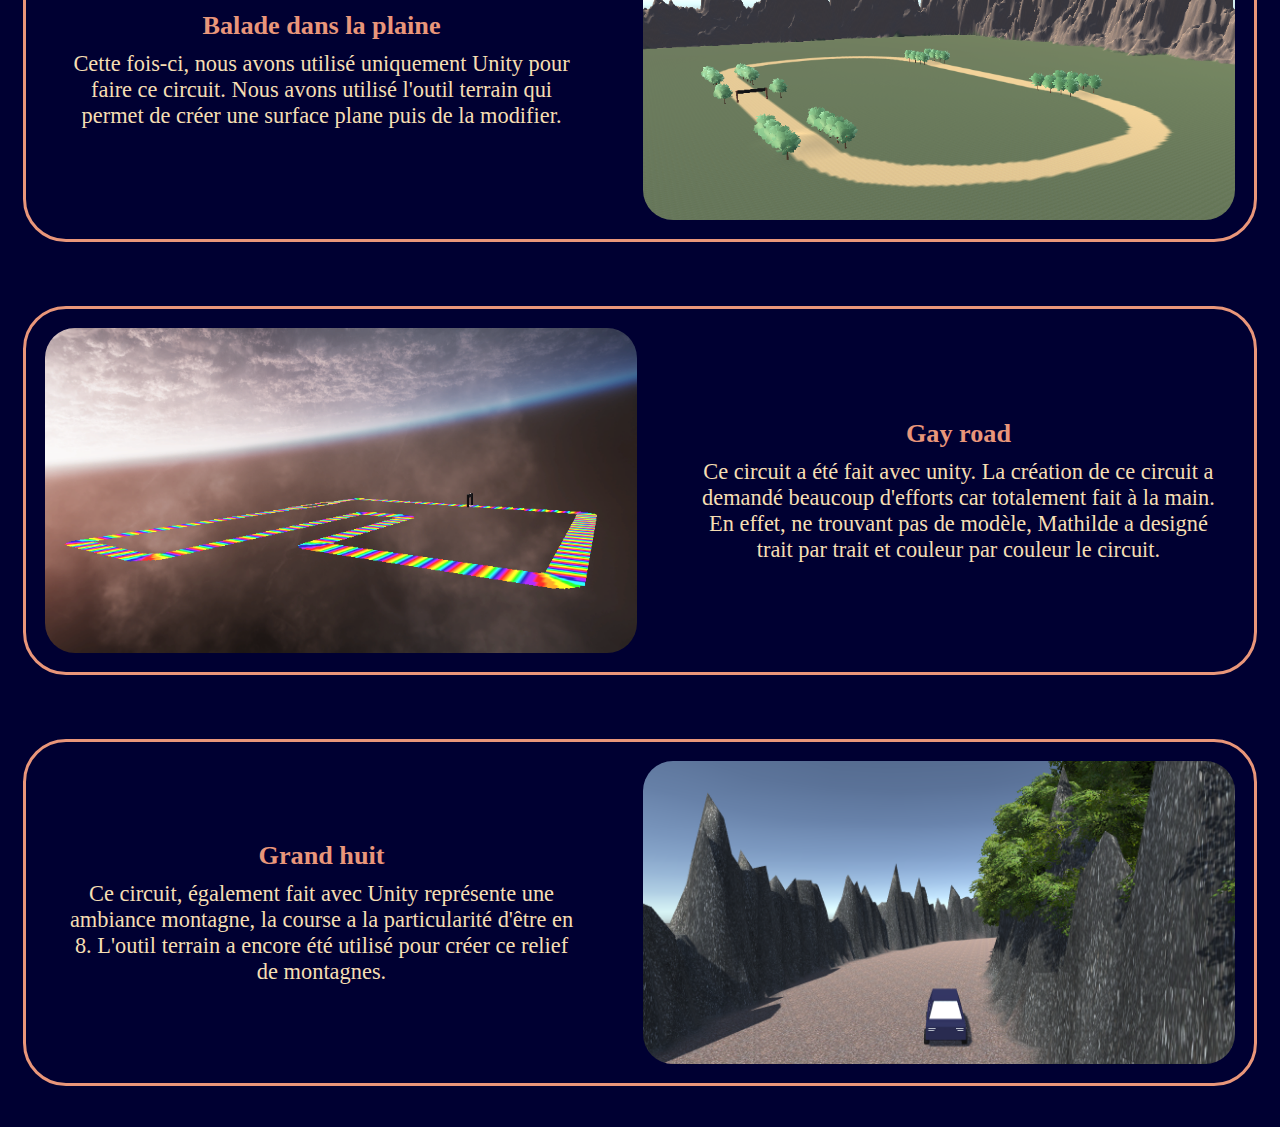
==== commit ef9ffa4c: "update circuit name" ====
--- a/circuits.html
+++ b/circuits.html
@@ -36,11 +36,11 @@
     <div class="block">
       <img class="image_left" id="map1" src="images/map/map1.PNG">
       <div class="text">
-        <h3>GP d'Epagne campagnard</h3>
+        <h3>Sunset lover</h3>
         <p>
-          Pour créer ce premier circuit, nous avons utilisé Blender. Pour la
-          piste, nous nous sommes basés sur le circuit d'Espagne. Nous voulions un
-          décor simple donc nous avons mis une texture d'herbe et la route.
+          Pour créer ce premier circuit, nous avons utilisé Unity et ses outils.
+          Pour la piste, nous nous sommes inspirés d'un dessin de Félix. Nous y
+          avons ajouté des arbres pour décorer le tout.
         </p>
       </div>
     </div>
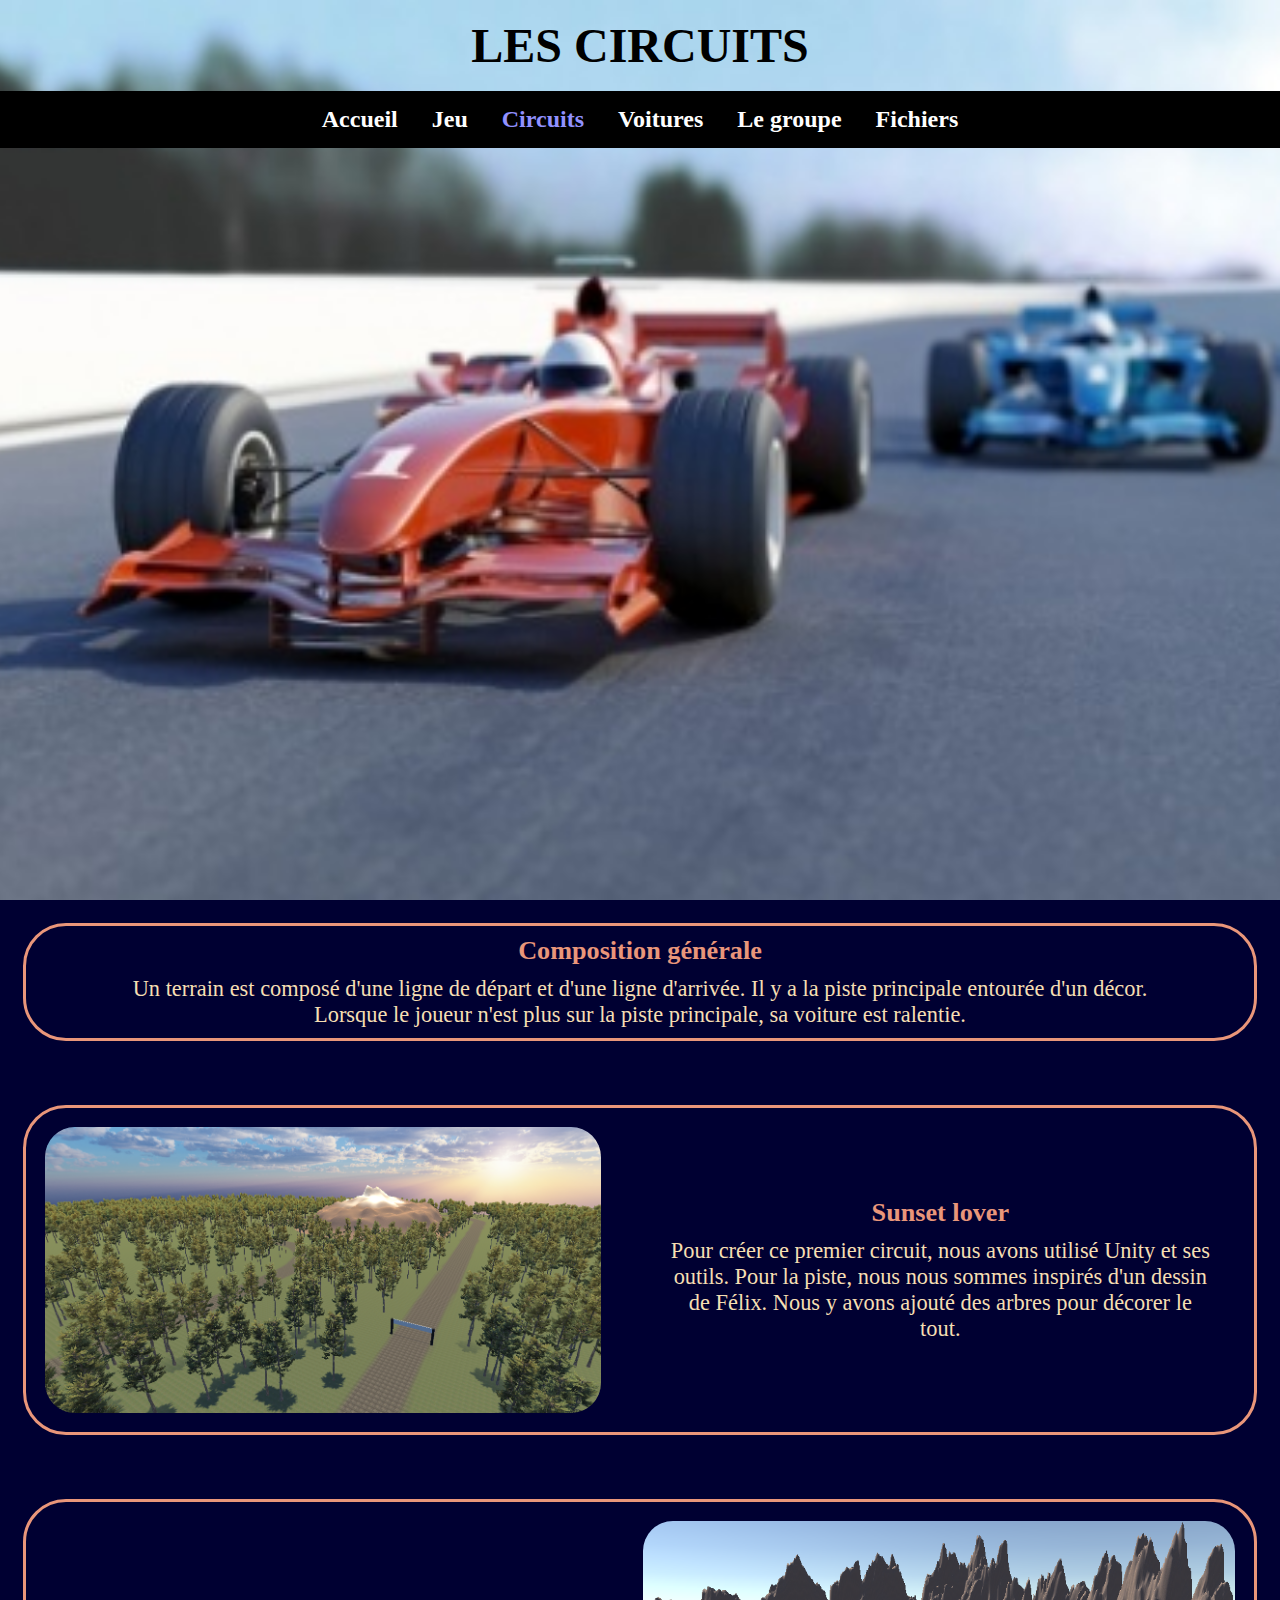
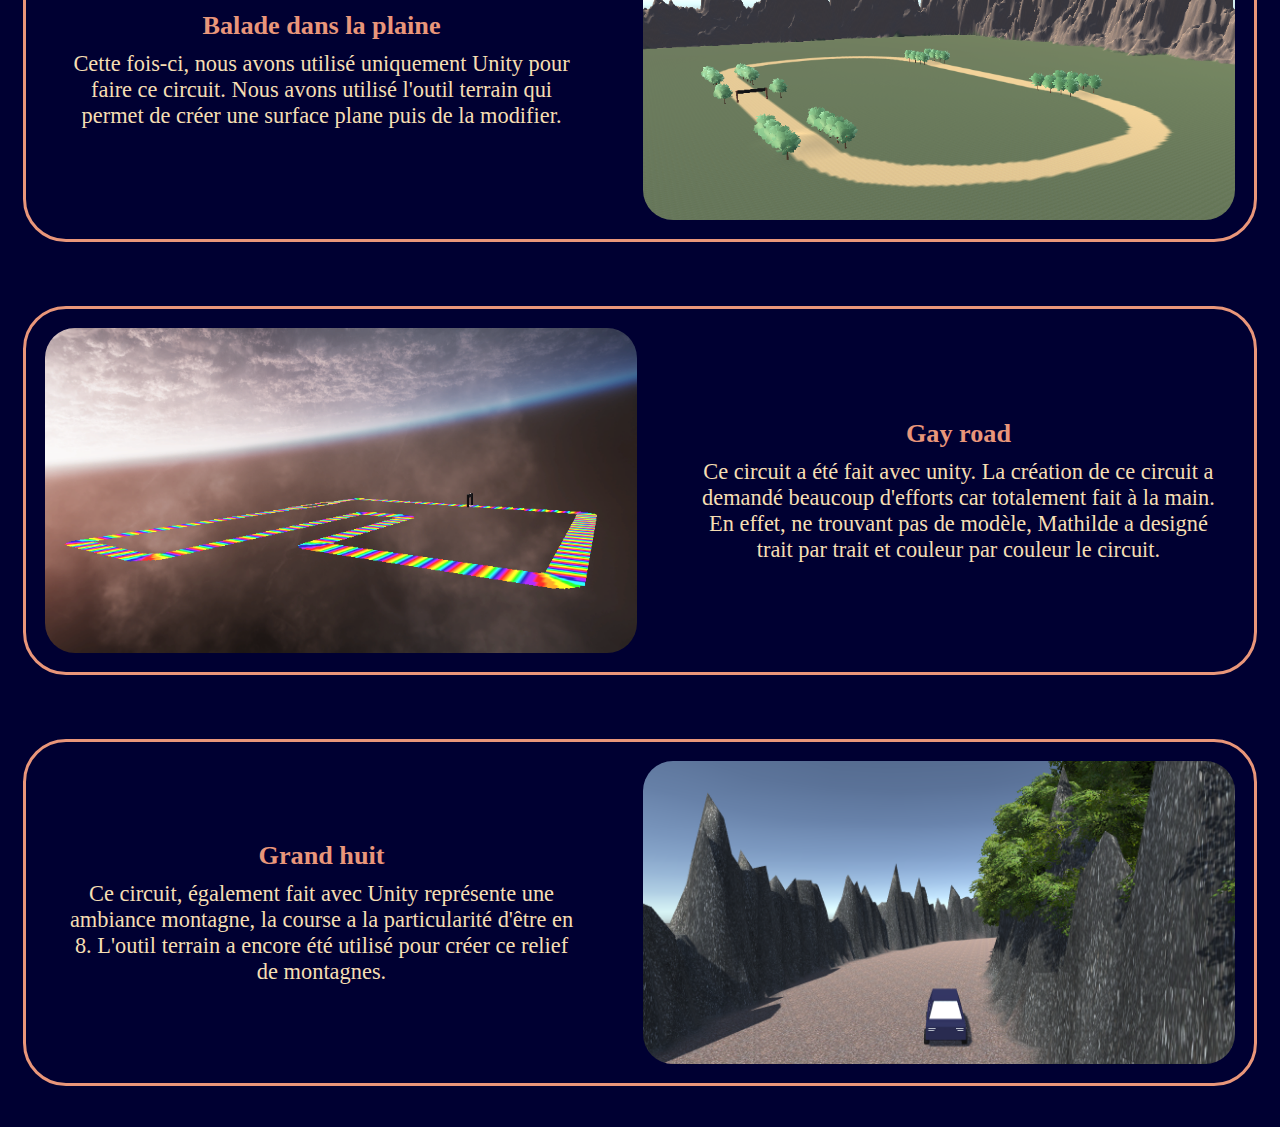
==== commit c2cae1da: "add uygvigy" ====
--- a/circuits.html
+++ b/circuits.html
@@ -15,7 +15,7 @@
         <a class="navig" id="actuel" href="circuits.html">Circuits</a>
         <a class="navig" href="voitures.html">Voitures</a>
         <a class="navig" href="groupe.html">Le groupe</a>
-        <a class="navig" href="rapports.html">Rapports</a>
+        <a class="navig" href="rapports.html">Fichiers</a>
       </div>
     </header>
 
